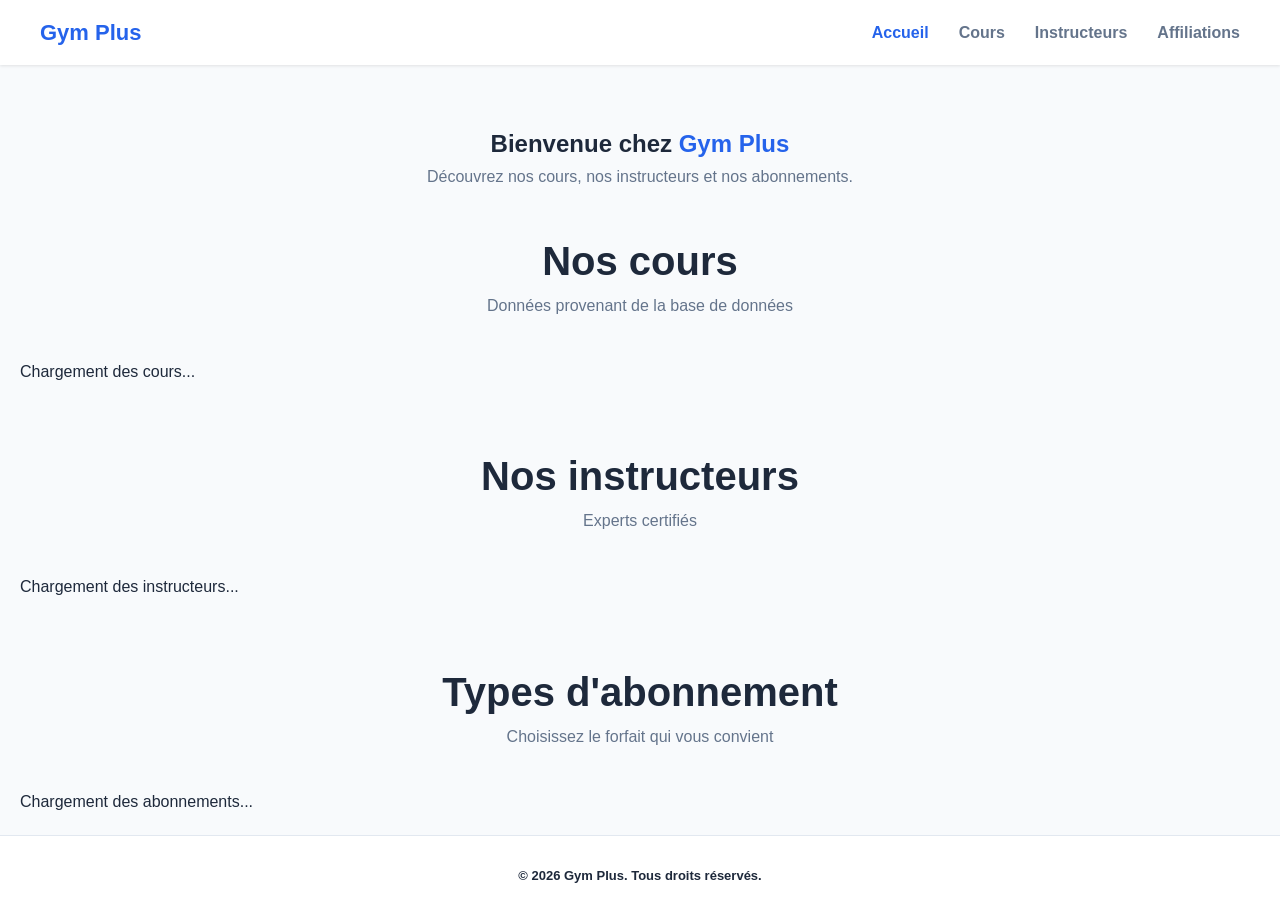
==== index.html @ 246d4c98 "commit" ====
<!DOCTYPE html>
<html lang="fr">
<head>
    <meta charset="UTF-8">
    <meta name="viewport" content="width=device-width, initial-scale=1.0">
    <title>Gym Plus - Accueil</title>
    <link rel="stylesheet" href="css/style.css">
</head>
<body>

    <!-- HEADER -->
    <header class="en-tete">
        <a href="index.html" class="logo">Gym Plus</a>
        <nav class="navigation">
            <ul>
                <li><a href="index.html" class="actif">Accueil</a></li>
                <li><a href="#cours">Cours</a></li>
                <li><a href="instructeur.html">Instructeurs</a></li>
                <li><a href="affiliation.html">Affiliations</a></li>
            </ul>
        </nav>
    </header>

    <main class="conteneur-principal">

        <!-- SECTION HERO -->
        <section class="section-hero">
            <div class="hero-contenu" style="text-align:center; margin:40px 0;">
                <h1>Bienvenue chez <span style="color: var(--couleur-primaire);">Gym Plus</span></h1>
                <p class="texte-secondaire">
                    Découvrez nos cours, nos instructeurs et nos abonnements.
                </p>
            </div>
        </section>

        <!-- SECTION COURS -->
        <section id="cours">
            <div class="entete-liste">
                <h1>Nos cours</h1>
                <p class="texte-secondaire">Données provenant de la base de données</p>
            </div>

            <div class="grille-cartes" id="liste-cours">
                <p>Chargement des cours...</p>
            </div>
        </section>

        <!-- SECTION INSTRUCTEURS -->
        <section id="instructeurs" style="margin-top:60px;">
            <div class="entete-liste">
                <h1>Nos instructeurs</h1>
                <p class="texte-secondaire">Experts certifiés</p>
            </div>

            <div class="grille-cartes" id="liste-instructeurs-accueil">
                <p>Chargement des instructeurs...</p>
            </div>
        </section>

        <!-- SECTION ABONNEMENTS -->
        <section id="abonnements" style="margin-top:60px;">
            <div class="entete-liste">
                <h1>Types d'abonnement</h1>
                <p class="texte-secondaire">Choisissez le forfait qui vous convient</p>
            </div>

            <div class="grille-cartes" id="liste-abonnements">
                <p>Chargement des abonnements...</p>
            </div>
        </section>

    </main>

    <!-- FOOTER -->
    <footer class="pied-de-page">
        <div class="conteneur-footer">
            <p>&copy; 2026 Gym Plus. Tous droits réservés.</p>
        </div>
    </footer>

    <script src="js/api.js"></script>
    <script src="js/index.js"></script>
</body>
</html>
---- css/style.css ----
:root {
    --couleur-primaire: #2563eb;
    --couleur-danger: #ef4444;
    --couleur-fond: #f8fafc;
    --couleur-carte: #ffffff;
    --texte-principal: #1e293b;
    --texte-secondaire: #64748b;
}

* {
    box-sizing: border-box;
    margin: 0;
    padding: 0;
    font-family: 'Inter', 'Segoe UI', sans-serif;
}

body {
    background-color: var(--couleur-fond);
    color: var(--texte-principal);
    line-height: 1.6;
    min-height: 100vh;
    display: flex;
    flex-direction: column;
    margin: 0;
}

.conteneur-principal {
    max-width: 1280px;
    margin: 0 auto;
    padding: 20px;
    width: 100%;
    flex: 1;
}

.en-tete {
    background-color: var(--couleur-carte);
    box-shadow: 0 1px 3px rgba(0,0,0,0.1);
    padding: 15px 40px;
    display: flex;
    justify-content: space-between;
    align-items: center;
}

.logo {
    font-size: 22px;
    font-weight: 800;
    color: var(--couleur-primaire);
    text-decoration: none;
}

.navigation ul {
    display: flex;
    list-style: none;
    gap: 30px;
}

.navigation a {
    text-decoration: none;
    color: var(--texte-secondaire);
    font-weight: 600;
}

.navigation a.actif, .navigation a:hover {
    color: var(--couleur-primaire);
}

.section-ajout {
    background-color: var(--couleur-carte);
    border-radius: 12px;
    padding: 30px;
    margin: 20px auto 40px;
    box-shadow: 0 4px 6px -1px rgba(0,0,0,0.05);
    border-top: 4px solid var(--couleur-primaire);
    max-width: 600px;
    width: 100%;
    display: flex;
    flex-direction: column;
    align-items: center;
}

.section-ajout h2 {
    margin-bottom: 20px;
    font-size: 1.2rem;
    color: var(--texte-principal);
    text-align: center;
}

#formulaire-ajout {
    width: 100%;
    display: flex;
    flex-direction: column;
}

.grille-formulaire {
    display: flex;
    flex-direction: column;
    gap: 20px;
    width: 100%;
}

.groupe-saisie {
    display: flex;
    flex-direction: column;
    gap: 8px;
}

.groupe-saisie.pleine-largeur { grid-column: 1 / -1; }

.groupe-saisie label {
    font-size: 13px;
    font-weight: 600;
    color: var(--texte-secondaire);
}

.groupe-saisie input, .groupe-saisie textarea {
    padding: 10px 15px;
    border: 1px solid #cbd5e1;
    resize: none;
    border-radius: 8px;
    background: #f8fafc;
    transition: all 0.2s;
}

.groupe-saisie input:focus, .groupe-saisie textarea:focus {
    outline: none;
    border-color: var(--couleur-primaire);
    background: #fff;
    box-shadow: 0 0 0 3px rgba(37, 99, 235, 0.1);
}

.btn-ajouter {
    margin-top: 20px;
    background-color: var(--couleur-primaire);
    color: white;
    border: none;
    padding: 12px 24px;
    border-radius: 8px;
    font-weight: 600;
    cursor: pointer;
    transition: ease 1s;
    align-self: center;
}

.btn-ajouter:hover { background-color: #1d4ed8; }

.entete-liste {
    text-align: center;
    margin-bottom: 40px;
}

.entete-liste h1 {
    font-size: 2.5rem;
    color: var(--texte-principal);
}

.texte-secondaire {
    color: var(--texte-secondaire);
}

.grille-cartes {
    display: grid;
    grid-template-columns: repeat(auto-fill, minmax(320px, 1fr));
    gap: 30px;
}

.carte {
    background: var(--couleur-carte);
    border-radius: 16px;
    overflow: hidden;
    box-shadow: 0 10px 15px -3px rgba(0,0,0,0.05);
    transition: transform 0.3s ease;
    position: relative;
}

.carte:hover { transform: translateY(-5px); }

.btn-supprimer {
    position: absolute;
    top: 15px;
    right: 15px;
    background-color: var(--couleur-danger);
    color: white;
    border: none;
    width: 32px;
    height: 32px;
    border-radius: 50%;
    display: flex;
    align-items: center;
    justify-content: center;
    cursor: pointer;
    font-weight: bold;
    box-shadow: 0 2px 4px rgba(239, 68, 68, 0.4);
    z-index: 10;
    transition: transform 0.2s;
}

.btn-supprimer:hover { transform: scale(1.1); }

.carte-couverture {
    height: 120px;
    background: linear-gradient(135deg, #60a5fa, #2563eb);
}

.carte-profil {
    width: 90px;
    height: 90px;
    background-color: #e2e8f0;
    border-radius: 50%;
    border: 4px solid var(--couleur-carte);
    margin: -45px auto 10px;
    display: flex;
    align-items: center;
    justify-content: center;
    font-size: 12px;
    color: var(--texte-secondaire);
    box-shadow: 0 2px 4px rgba(0,0,0,0.1);
}

.carte-corps {
    padding: 0 25px 25px;
    text-align: center;
}

.carte-nom {
    font-size: 1.25rem;
    font-weight: 700;
    margin-bottom: 5px;
}

.carte-specialite {
    display: inline-block;
    background: #f1f5f9;
    color: #475569;
    padding: 4px 12px;
    border-radius: 20px;
    font-size: 12px;
    font-weight: 600;
    margin-bottom: 15px;
}

.carte-bio {
    font-size: 14px;
    color: var(--texte-secondaire);
    margin-bottom: 20px;
}

.pied-de-page {
    background-color: var(--couleur-carte);
    border-top: 1px solid #e2e8f0;
    padding: 30px 20px;
    text-align: center;
    margin-top: auto;
}

.conteneur-footer p {
    color: var(--texte-principal);
    font-weight: 600;
    margin-bottom: 5px;
}

.conteneur-footer {
    font-size: 13px;
    color: var(--texte-secondaire);
    font-weight: normal;
}

.conteneur-tableau {
    background-color: var(--couleur-carte);
    border-radius: 12px;
    box-shadow: 0 4px 6px -1px rgba(0,0,0,0.05);
    overflow: hidden;
    margin-top: 20px;
}

.tableau-donnees {
    width: 100%;
    border-collapse: collapse;
    text-align: left;
}

.tableau-donnees th {
    background-color: #f1f5f9;
    color: var(--texte-principal);
    font-weight: 600;
    padding: 15px 20px;
    border-bottom: 2px solid #e2e8f0;
}

.tableau-donnees td {
    padding: 15px 20px;
    border-bottom: 1px solid #e2e8f0;
    color: var(--texte-secondaire);
}

.tableau-donnees tr:last-child td {
    border-bottom: none;
}

.tableau-donnees tr:hover {
    background-color: #f8fafc;
}

.tableau-donnees td strong {
    color: var(--couleur-primaire);
}
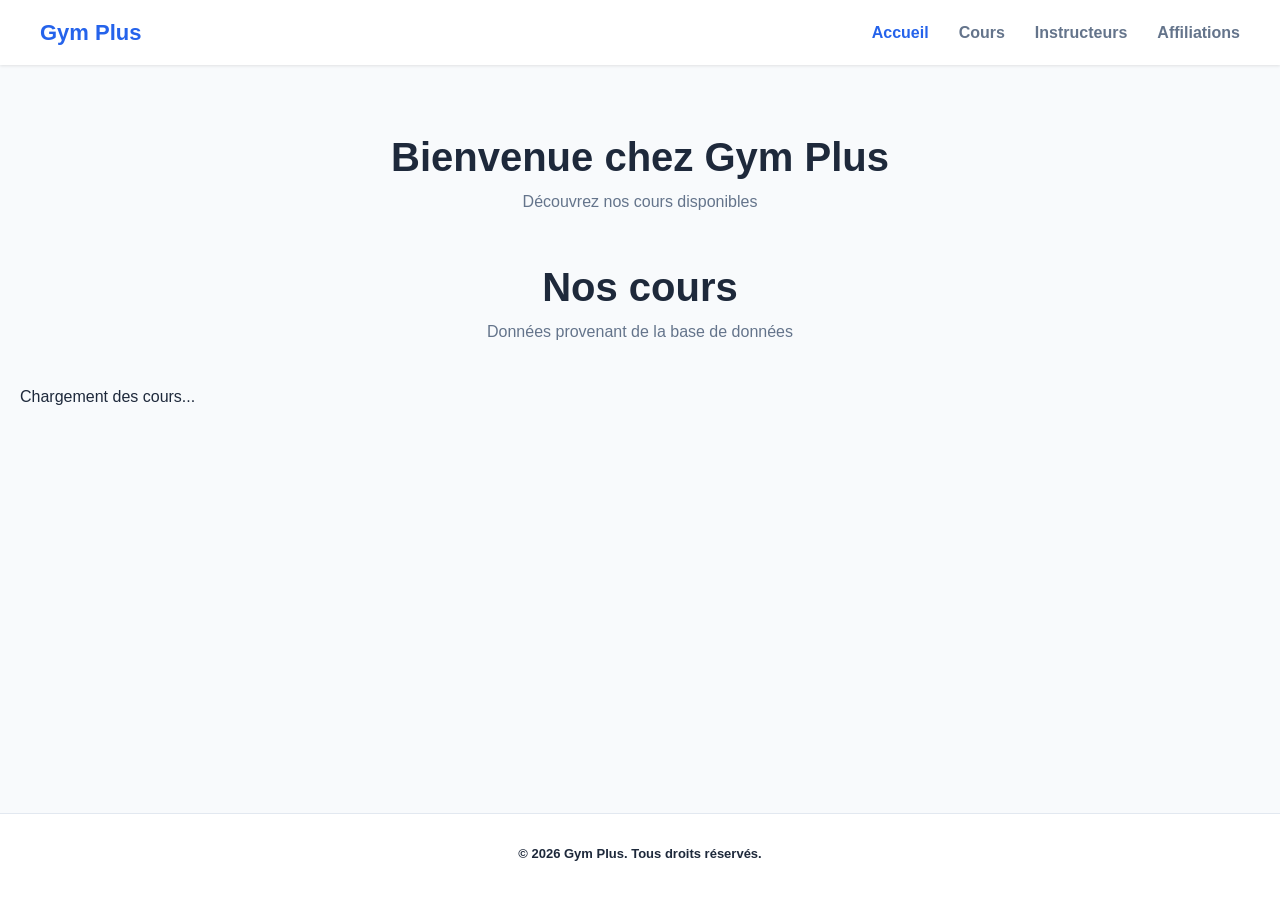
==== commit ba5685ad: "commit du index" ====
--- a/index.html
+++ b/index.html
@@ -14,7 +14,7 @@
         <nav class="navigation">
             <ul>
                 <li><a href="index.html" class="actif">Accueil</a></li>
-                <li><a href="#cours">Cours</a></li>
+                <li><a href="#">Cours</a></li>
                 <li><a href="instructeur.html">Instructeurs</a></li>
                 <li><a href="affiliation.html">Affiliations</a></li>
             </ul>
@@ -23,15 +23,11 @@
 
     <main class="conteneur-principal">
 
-        <!-- SECTION HERO -->
-        <section class="section-hero">
-            <div class="hero-contenu" style="text-align:center; margin:40px 0;">
-                <h1>Bienvenue chez <span style="color: var(--couleur-primaire);">Gym Plus</span></h1>
-                <p class="texte-secondaire">
-                    Découvrez nos cours, nos instructeurs et nos abonnements.
-                </p>
-            </div>
-        </section>
+        <!-- TITRE PRINCIPAL -->
+        <div class="entete-liste" style="margin-top:40px;">
+            <h1>Bienvenue chez Gym Plus</h1>
+            <p class="texte-secondaire">Découvrez nos cours disponibles</p>
+        </div>
 
         <!-- SECTION COURS -->
         <section id="cours">
@@ -42,30 +38,6 @@
 
             <div class="grille-cartes" id="liste-cours">
                 <p>Chargement des cours...</p>
-            </div>
-        </section>
-
-        <!-- SECTION INSTRUCTEURS -->
-        <section id="instructeurs" style="margin-top:60px;">
-            <div class="entete-liste">
-                <h1>Nos instructeurs</h1>
-                <p class="texte-secondaire">Experts certifiés</p>
-            </div>
-
-            <div class="grille-cartes" id="liste-instructeurs-accueil">
-                <p>Chargement des instructeurs...</p>
-            </div>
-        </section>
-
-        <!-- SECTION ABONNEMENTS -->
-        <section id="abonnements" style="margin-top:60px;">
-            <div class="entete-liste">
-                <h1>Types d'abonnement</h1>
-                <p class="texte-secondaire">Choisissez le forfait qui vous convient</p>
-            </div>
-
-            <div class="grille-cartes" id="liste-abonnements">
-                <p>Chargement des abonnements...</p>
             </div>
         </section>
 
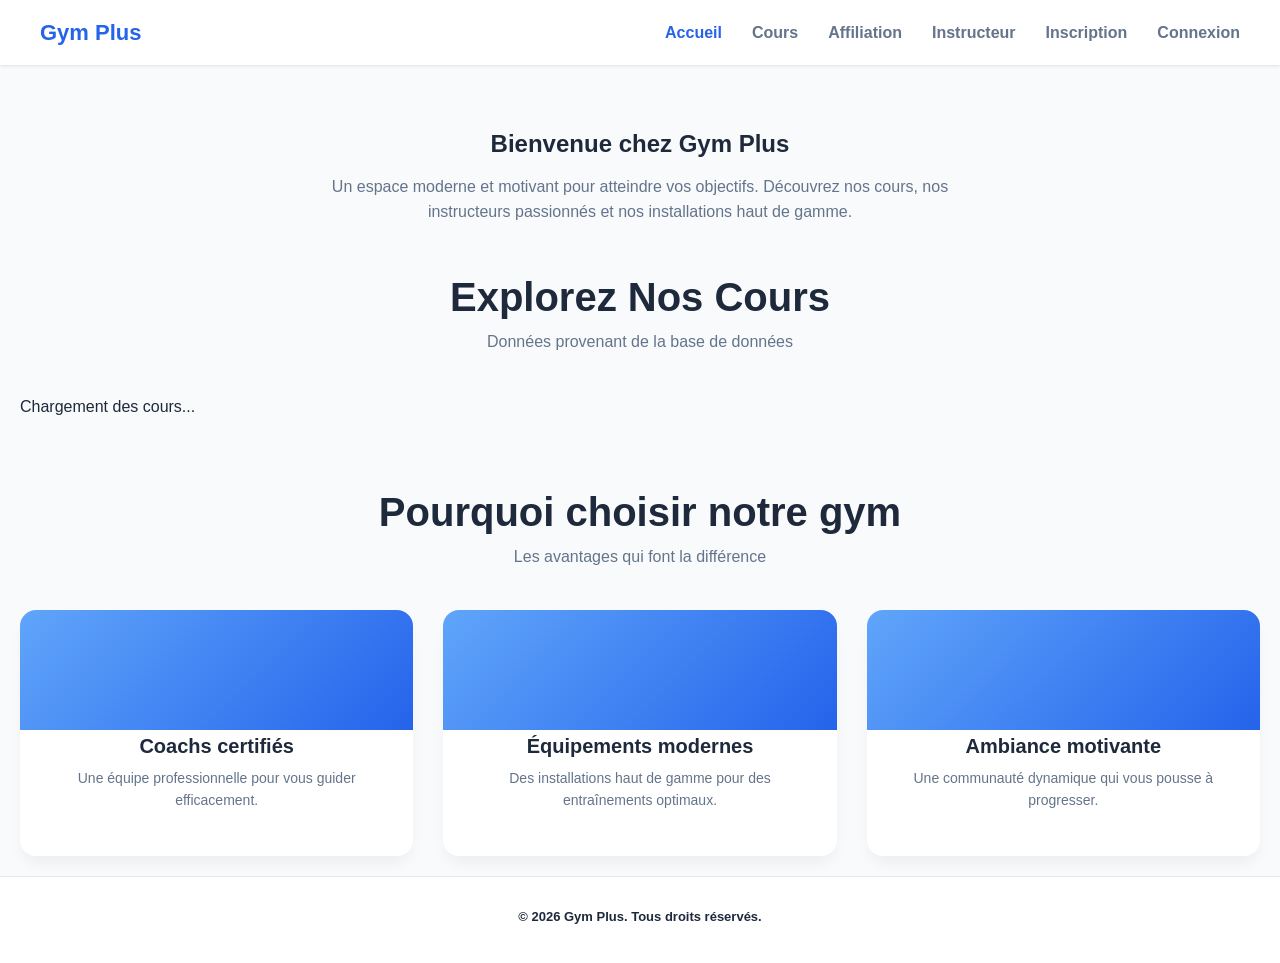
==== commit 7b1956d8: "commit index" ====
--- a/index.html
+++ b/index.html
@@ -15,29 +15,68 @@
             <ul>
                 <li><a href="index.html" class="actif">Accueil</a></li>
                 <li><a href="#">Cours</a></li>
-                <li><a href="instructeur.html">Instructeurs</a></li>
-                <li><a href="affiliation.html">Affiliations</a></li>
+                <li><a href="affiliation.html">Affiliation</a></li>
+                <li><a href="instructeur.html">Instructeur</a></li>
+                <li><a href="#">Inscription</a></li>
+                <li><a href="#">Connexion</a></li>
             </ul>
         </nav>
     </header>
 
     <main class="conteneur-principal">
 
-        <!-- TITRE PRINCIPAL -->
-        <div class="entete-liste" style="margin-top:40px;">
+        <!-- SECTION INTRO -->
+        <section class="section-intro" style="text-align:center; margin:40px 0;">
             <h1>Bienvenue chez Gym Plus</h1>
-            <p class="texte-secondaire">Découvrez nos cours disponibles</p>
-        </div>
+            <p class="texte-secondaire" style="max-width:700px; margin:10px auto;">
+                Un espace moderne et motivant pour atteindre vos objectifs. Découvrez nos cours, 
+                nos instructeurs passionnés et nos installations haut de gamme.
+            </p>
+        </section>
 
         <!-- SECTION COURS -->
         <section id="cours">
             <div class="entete-liste">
-                <h1>Nos cours</h1>
+                <h1>Explorez Nos Cours</h1>
                 <p class="texte-secondaire">Données provenant de la base de données</p>
             </div>
 
             <div class="grille-cartes" id="liste-cours">
                 <p>Chargement des cours...</p>
+            </div>
+        </section>
+
+        <!-- SECTION POURQUOI CHOISIR NOTRE GYM -->
+        <section class="section-choisir" style="margin-top:60px;">
+            <div class="entete-liste">
+                <h1>Pourquoi choisir notre gym</h1>
+                <p class="texte-secondaire">Les avantages qui font la différence</p>
+            </div>
+
+            <div class="grille-cartes">
+                <div class="carte">
+                    <div class="carte-couverture"></div>
+                    <div class="carte-corps">
+                        <h3 class="carte-nom">Coachs certifiés</h3>
+                        <p class="carte-bio">Une équipe professionnelle pour vous guider efficacement.</p>
+                    </div>
+                </div>
+
+                <div class="carte">
+                    <div class="carte-couverture"></div>
+                    <div class="carte-corps">
+                        <h3 class="carte-nom">Équipements modernes</h3>
+                        <p class="carte-bio">Des installations haut de gamme pour des entraînements optimaux.</p>
+                    </div>
+                </div>
+
+                <div class="carte">
+                    <div class="carte-couverture"></div>
+                    <div class="carte-corps">
+                        <h3 class="carte-nom">Ambiance motivante</h3>
+                        <p class="carte-bio">Une communauté dynamique qui vous pousse à progresser.</p>
+                    </div>
+                </div>
             </div>
         </section>
 
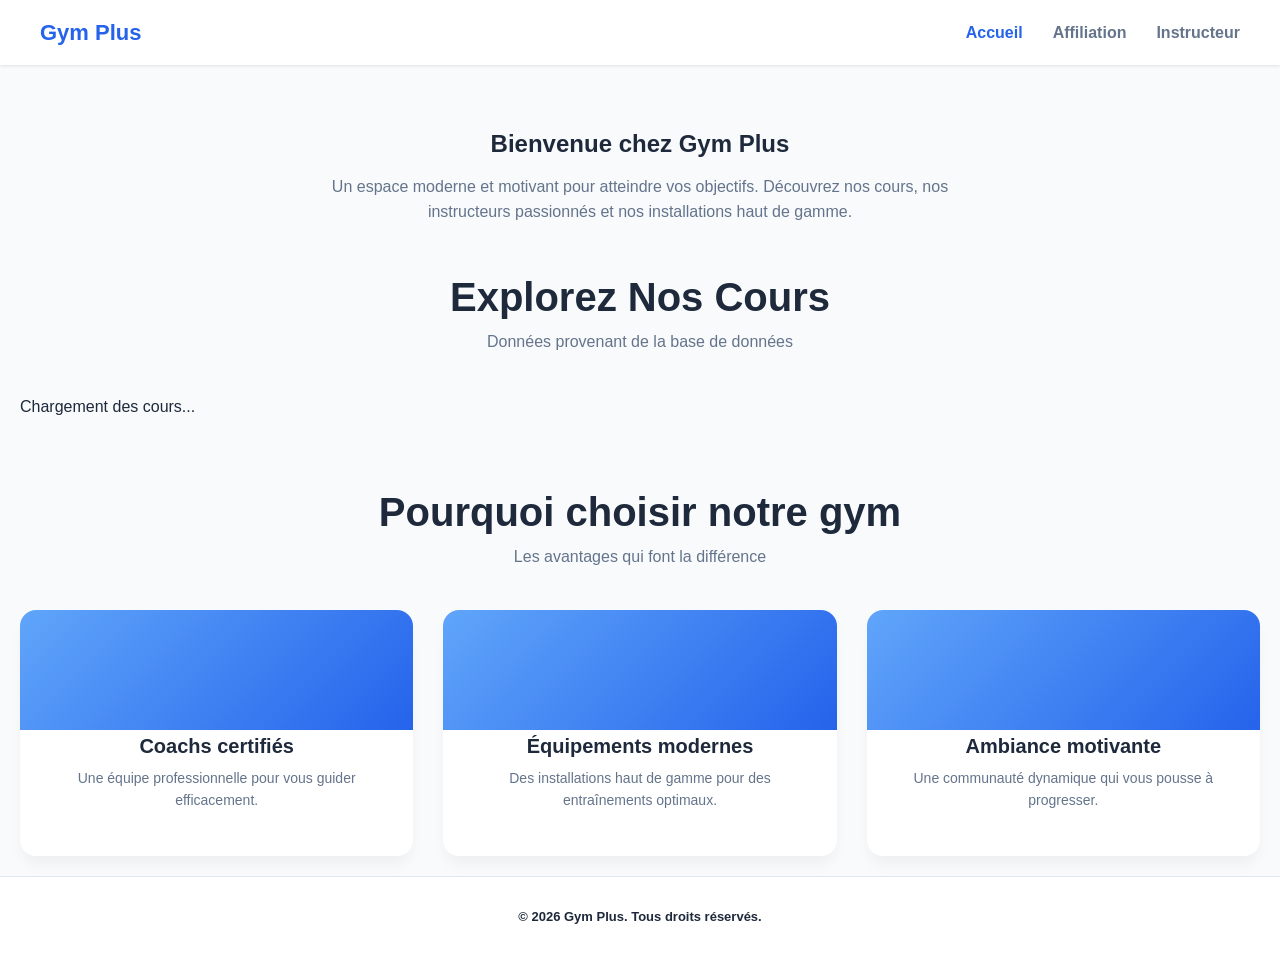
==== commit 59fe7de7: "index" ====
--- a/index.html
+++ b/index.html
@@ -14,11 +14,9 @@
         <nav class="navigation">
             <ul>
                 <li><a href="index.html" class="actif">Accueil</a></li>
-                <li><a href="#">Cours</a></li>
                 <li><a href="affiliation.html">Affiliation</a></li>
                 <li><a href="instructeur.html">Instructeur</a></li>
-                <li><a href="#">Inscription</a></li>
-                <li><a href="#">Connexion</a></li>
+                
             </ul>
         </nav>
     </header>
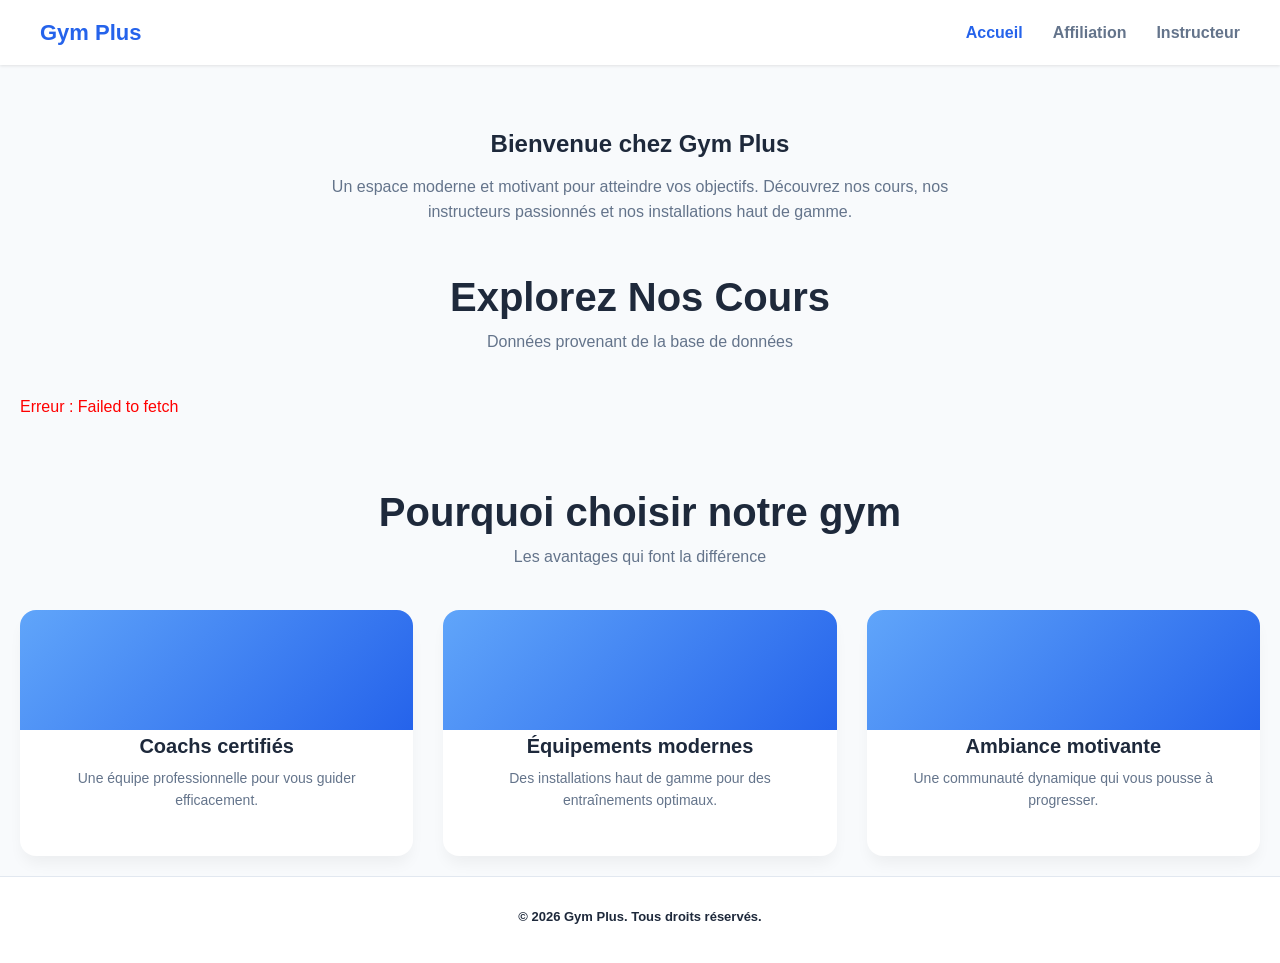
==== commit f9cd86a1: "petit ajustement" ====
--- a/index.html
+++ b/index.html
@@ -8,7 +8,6 @@
 </head>
 <body>
 
-    <!-- HEADER -->
     <header class="en-tete">
         <a href="index.html" class="logo">Gym Plus</a>
         <nav class="navigation">
@@ -16,14 +15,11 @@
                 <li><a href="index.html" class="actif">Accueil</a></li>
                 <li><a href="affiliation.html">Affiliation</a></li>
                 <li><a href="instructeur.html">Instructeur</a></li>
-                
             </ul>
         </nav>
     </header>
 
     <main class="conteneur-principal">
-
-        <!-- SECTION INTRO -->
         <section class="section-intro" style="text-align:center; margin:40px 0;">
             <h1>Bienvenue chez Gym Plus</h1>
             <p class="texte-secondaire" style="max-width:700px; margin:10px auto;">
@@ -32,7 +28,6 @@
             </p>
         </section>
 
-        <!-- SECTION COURS -->
         <section id="cours">
             <div class="entete-liste">
                 <h1>Explorez Nos Cours</h1>
@@ -44,7 +39,6 @@
             </div>
         </section>
 
-        <!-- SECTION POURQUOI CHOISIR NOTRE GYM -->
         <section class="section-choisir" style="margin-top:60px;">
             <div class="entete-liste">
                 <h1>Pourquoi choisir notre gym</h1>
@@ -77,10 +71,8 @@
                 </div>
             </div>
         </section>
-
     </main>
 
-    <!-- FOOTER -->
     <footer class="pied-de-page">
         <div class="conteneur-footer">
             <p>&copy; 2026 Gym Plus. Tous droits réservés.</p>
